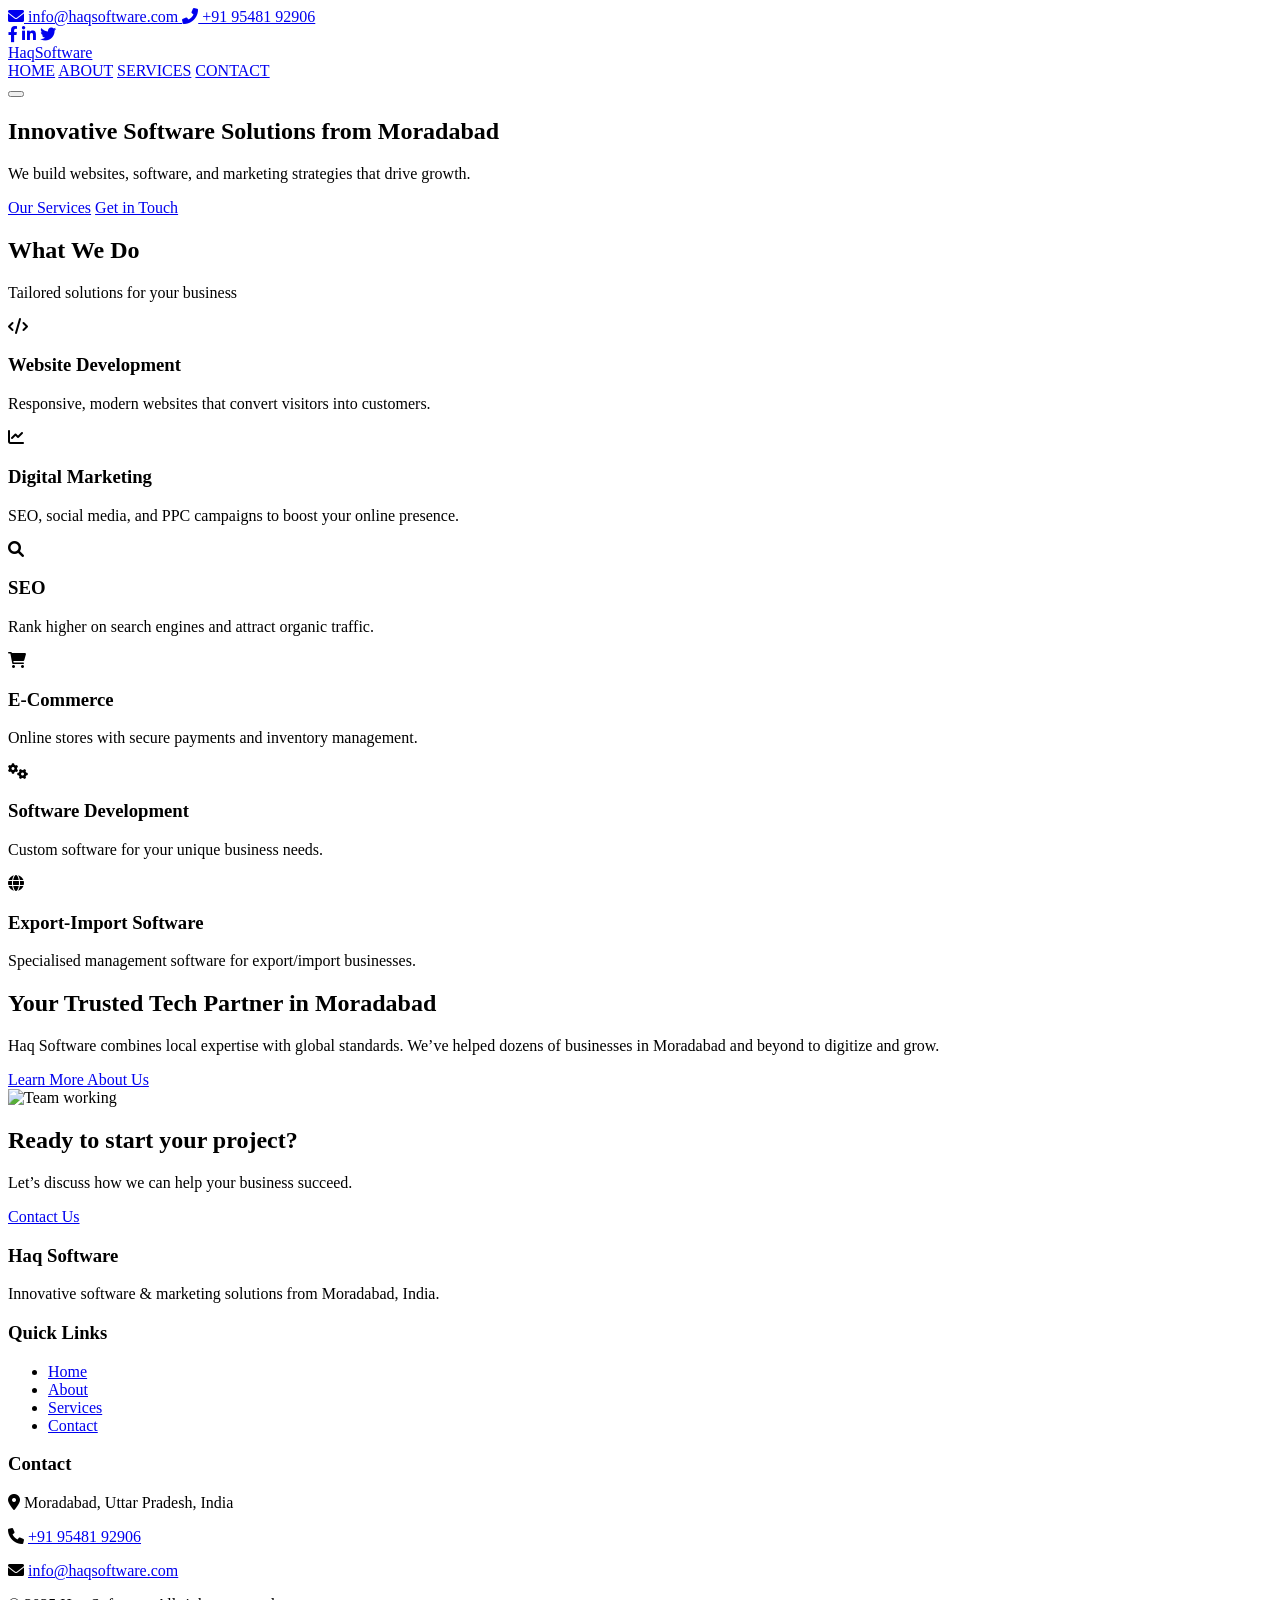
==== index.html @ 38fdbf43 "Create index.html" ====
<!DOCTYPE html>
<html lang="en">
<head>
    <meta charset="UTF-8">
    <meta name="viewport" content="width=device-width, initial-scale=1.0">
    <title>Haq Software - Software Development & Digital Marketing in Moradabad</title>
    <meta name="description" content="Haq Software offers website development, SEO, e-commerce, and export-import management software in Moradabad, India. Get custom software solutions.">
    <meta name="keywords" content="software company Moradabad, website development, digital marketing, SEO services, e-commerce development, export import software, software development India">
    <meta name="author" content="Haq Software">
    <meta name="geo.region" content="IN-UP">
    <meta name="geo.placename" content="Moradabad">
    <!-- Open Graph -->
    <meta property="og:title" content="Haq Software - Software & Marketing Solutions">
    <meta property="og:description" content="Innovative software development, digital marketing, and SEO services in Moradabad.">
    <meta property="og:type" content="website">
    <meta property="og:url" content="https://www.haqsoftware.com">
    <meta property="og:image" content="https://via.placeholder.com/1200x630.png?text=Haq+Software">
    <!-- Canonical -->
    <link rel="canonical" href="https://www.haqsoftware.com">
    <!-- Font Awesome -->
    <link rel="stylesheet" href="https://cdnjs.cloudflare.com/ajax/libs/font-awesome/6.0.0-beta3/css/all.min.css">
    <!-- Google Fonts -->
    <link rel="preconnect" href="https://fonts.googleapis.com">
    <link rel="preconnect" href="https://fonts.gstatic.com" crossorigin>
    <link href="https://fonts.googleapis.com/css2?family=Inter:wght@400;500;600;700&display=swap" rel="stylesheet">
    <!-- Custom CSS -->
    <link rel="stylesheet" href="style.css">
    <!-- Optional anti-inspect -->
    <script src="anti-inspect.js" defer></script>
</head>
<body>
    <!-- Top Bar -->
    <div class="top-bar">
        <div class="container">
            <div class="top-bar-content">
                <div class="contact-info">
                    <a href="mailto:info@haqsoftware.com" class="contact-link">
                        <i class="fas fa-envelope"></i> info@haqsoftware.com
                    </a>
                    <a href="tel:+919548192906" class="contact-link">
                        <i class="fas fa-phone-alt"></i> +91 95481 92906
                    </a>
                </div>
                <div class="social-links">
                    <a href="https://facebook.com" target="_blank" aria-label="Facebook"><i class="fab fa-facebook-f"></i></a>
                    <a href="https://linkedin.com" target="_blank" aria-label="LinkedIn"><i class="fab fa-linkedin-in"></i></a>
                    <a href="https://twitter.com" target="_blank" aria-label="Twitter"><i class="fab fa-twitter"></i></a>
                </div>
            </div>
        </div>
    </div>

    <!-- Navigation -->
    <nav class="navbar">
        <div class="container">
            <div class="nav-content">
                <a href="index.html" class="logo">Haq<span>Software</span></a>
                <div class="nav-links" id="navLinks">
                    <a href="index.html" class="nav-link active">HOME</a>
                    <a href="about.html" class="nav-link">ABOUT</a>
                    <a href="services.html" class="nav-link">SERVICES</a>
                    <a href="contact.html" class="nav-link">CONTACT</a>
                </div>
                <button class="mobile-menu-btn" onclick="toggleMenu()">
                    <span></span>
                    <span></span>
                    <span></span>
                </button>
            </div>
        </div>
    </nav>

    <!-- Hero Section -->
    <section class="hero">
        <div class="container">
            <div class="hero-content">
                <h1>Innovative Software Solutions from Moradabad</h1>
                <p>We build websites, software, and marketing strategies that drive growth.</p>
                <a href="services.html" class="btn btn-primary">Our Services</a>
                <a href="contact.html" class="btn btn-outline">Get in Touch</a>
            </div>
        </div>
    </section>

    <!-- Services Highlights -->
    <section class="services-highlight">
        <div class="container">
            <div class="section-header">
                <h2>What We Do</h2>
                <p>Tailored solutions for your business</p>
            </div>
            <div class="services-grid">
                <div class="service-card">
                    <i class="fas fa-code"></i>
                    <h3>Website Development</h3>
                    <p>Responsive, modern websites that convert visitors into customers.</p>
                </div>
                <div class="service-card">
                    <i class="fas fa-chart-line"></i>
                    <h3>Digital Marketing</h3>
                    <p>SEO, social media, and PPC campaigns to boost your online presence.</p>
                </div>
                <div class="service-card">
                    <i class="fas fa-search"></i>
                    <h3>SEO</h3>
                    <p>Rank higher on search engines and attract organic traffic.</p>
                </div>
                <div class="service-card">
                    <i class="fas fa-shopping-cart"></i>
                    <h3>E-Commerce</h3>
                    <p>Online stores with secure payments and inventory management.</p>
                </div>
                <div class="service-card">
                    <i class="fas fa-cogs"></i>
                    <h3>Software Development</h3>
                    <p>Custom software for your unique business needs.</p>
                </div>
                <div class="service-card">
                    <i class="fas fa-globe"></i>
                    <h3>Export-Import Software</h3>
                    <p>Specialised management software for export/import businesses.</p>
                </div>
            </div>
        </div>
    </section>

    <!-- About Teaser -->
    <section class="about-teaser">
        <div class="container">
            <div class="teaser-grid">
                <div class="teaser-text">
                    <h2>Your Trusted Tech Partner in Moradabad</h2>
                    <p>Haq Software combines local expertise with global standards. We’ve helped dozens of businesses in Moradabad and beyond to digitize and grow.</p>
                    <a href="about.html" class="btn btn-secondary">Learn More About Us</a>
                </div>
                <div class="teaser-image">
                    <img src="https://images.unsplash.com/photo-1522071820081-009f0129c71c?w=600" alt="Team working">
                </div>
            </div>
        </div>
    </section>

    <!-- Call to Action -->
    <section class="cta">
        <div class="container">
            <h2>Ready to start your project?</h2>
            <p>Let’s discuss how we can help your business succeed.</p>
            <a href="contact.html" class="btn btn-primary">Contact Us</a>
        </div>
    </section>

    <!-- Footer -->
    <footer class="footer">
        <div class="container">
            <div class="footer-content">
                <div class="footer-section">
                    <h3>Haq Software</h3>
                    <p>Innovative software & marketing solutions from Moradabad, India.</p>
                </div>
                <div class="footer-section">
                    <h3>Quick Links</h3>
                    <ul>
                        <li><a href="index.html">Home</a></li>
                        <li><a href="about.html">About</a></li>
                        <li><a href="services.html">Services</a></li>
                        <li><a href="contact.html">Contact</a></li>
                    </ul>
                </div>
                <div class="footer-section">
                    <h3>Contact</h3>
                    <p><i class="fas fa-map-marker-alt"></i> Moradabad, Uttar Pradesh, India</p>
                    <p><i class="fas fa-phone"></i> <a href="tel:+919548192906">+91 95481 92906</a></p>
                    <p><i class="fas fa-envelope"></i> <a href="mailto:info@haqsoftware.com">info@haqsoftware.com</a></p>
                </div>
            </div>
            <div class="footer-bottom">
                <p>&copy; 2025 Haq Software. All rights reserved.</p>
            </div>
        </div>
    </footer>

    <script>
        function toggleMenu() {
            document.getElementById('navLinks').classList.toggle('active');
        }
        // Close menu when clicking outside
        document.addEventListener('click', function(event) {
            const nav = document.getElementById('navLinks');
            const btn = document.querySelector('.mobile-menu-btn');
            if (nav && btn && !nav.contains(event.target) && !btn.contains(event.target)) {
                nav.classList.remove('active');
            }
        });
    </script>
</body>
</html>
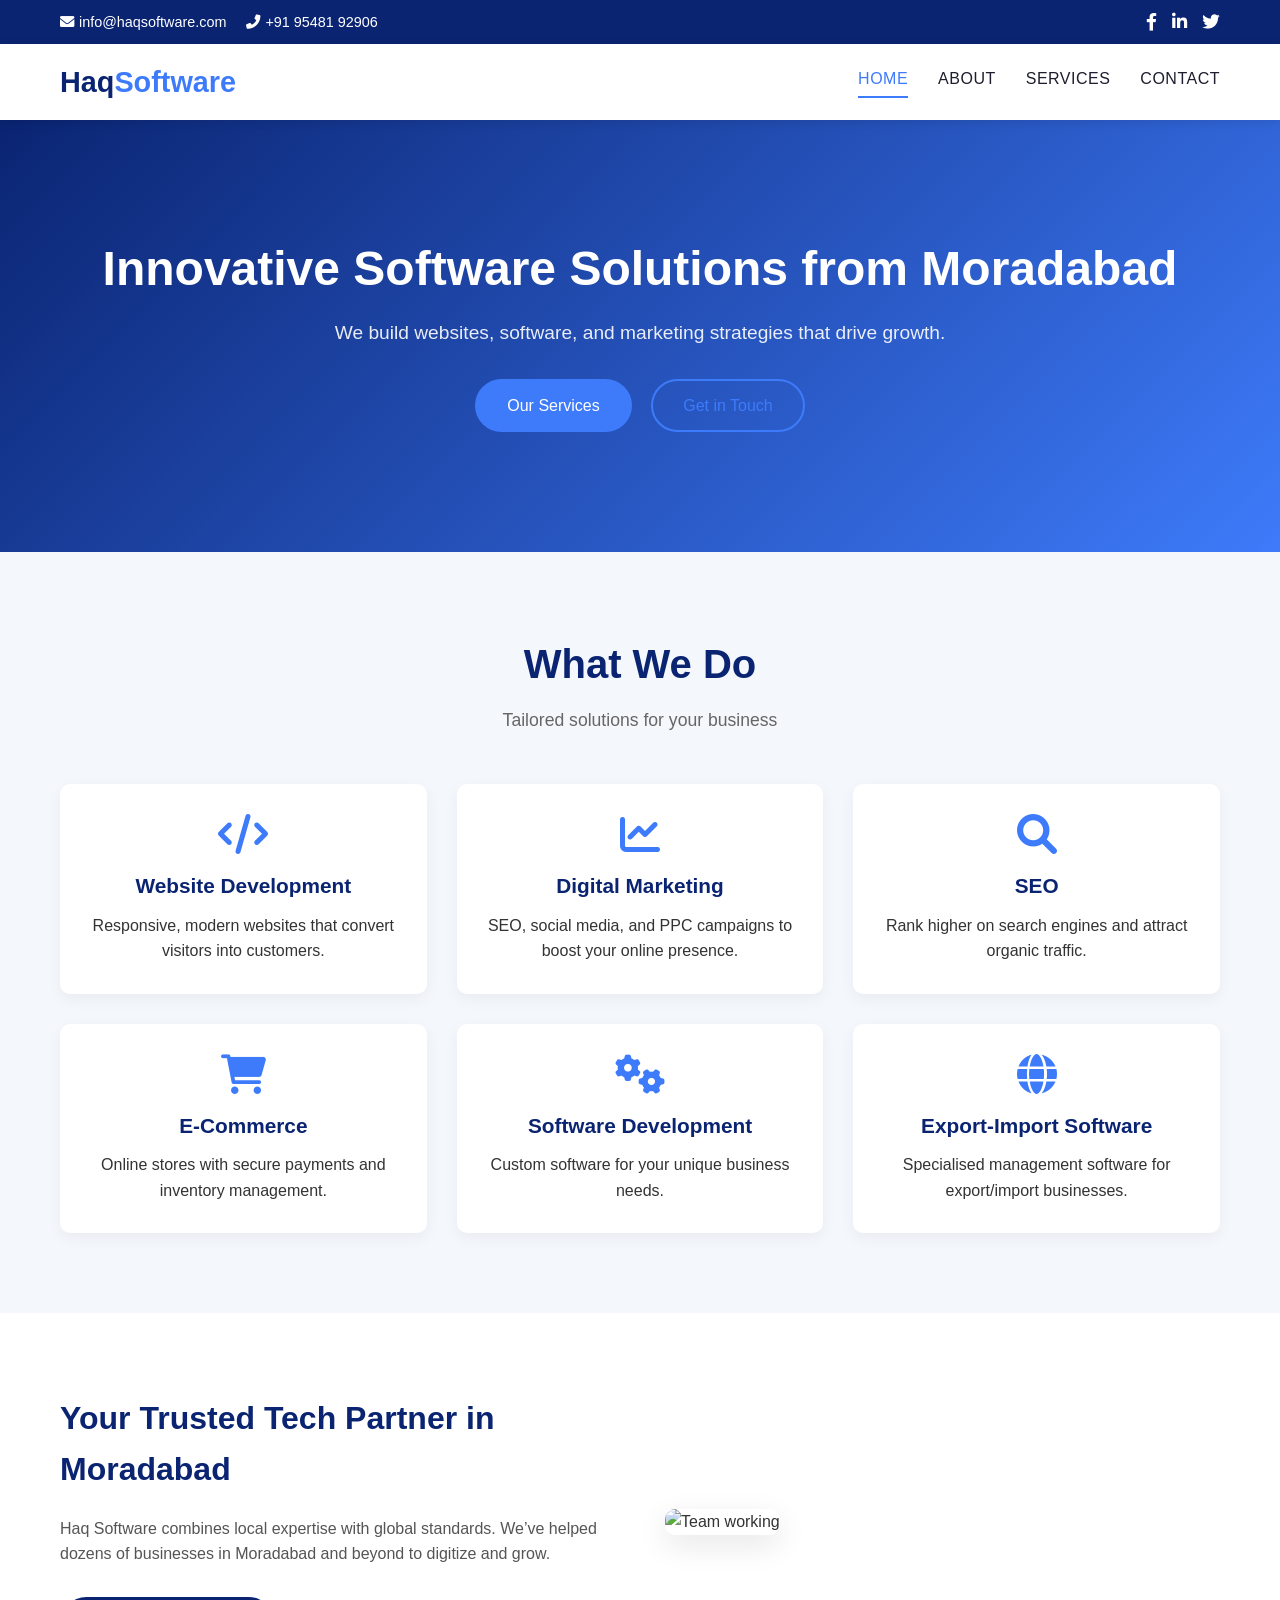
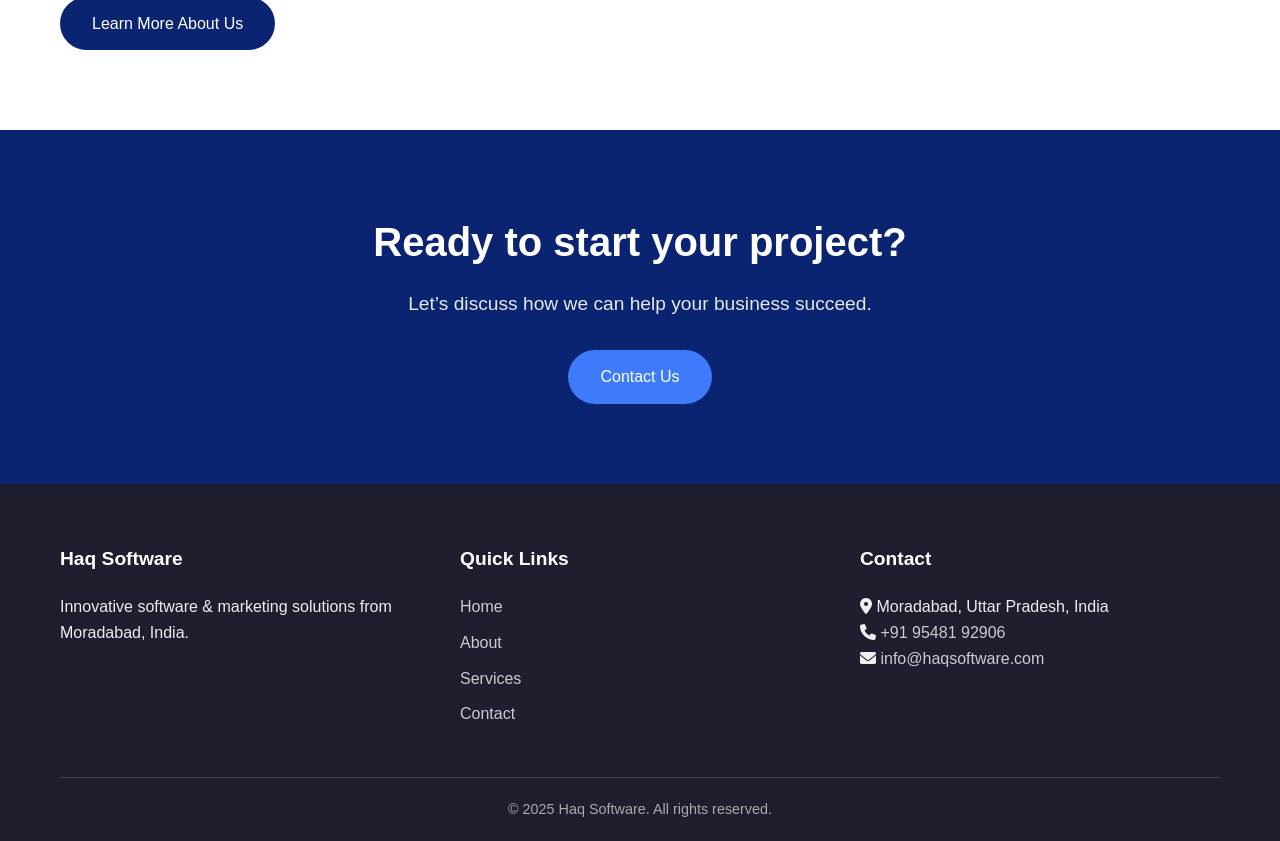
==== commit 8be0a46e: "Update index.html" ====
--- a/index.html
+++ b/index.html
@@ -25,7 +25,7 @@
     <link href="https://fonts.googleapis.com/css2?family=Inter:wght@400;500;600;700&display=swap" rel="stylesheet">
     <!-- Custom CSS -->
     <link rel="stylesheet" href="style.css">
-    <!-- Optional anti-inspect -->
+    <!-- Optional anti-inspect --->
     <script src="anti-inspect.js" defer></script>
 </head>
 <body>
--- a/style.css
+++ b/style.css
@@ -0,0 +1,555 @@
+/* ============================================
+   Haq Software - Modern Tech Styles
+   Colors: Dark Blue #0A2472, Light Blue #3E7BFA
+   ============================================ */
+
+* {
+    margin: 0;
+    padding: 0;
+    box-sizing: border-box;
+}
+
+:root {
+    --primary: #0A2472;
+    --primary-light: #3E7BFA;
+    --accent: #FFD700;
+    --dark: #1E1E2F;
+    --light: #F4F7FC;
+    --text: #333;
+    --white: #FFFFFF;
+}
+
+body {
+    font-family: 'Inter', sans-serif;
+    line-height: 1.6;
+    color: var(--text);
+    background-color: var(--white);
+}
+
+.container {
+    max-width: 1200px;
+    margin: 0 auto;
+    padding: 0 20px;
+}
+
+/* Top Bar */
+.top-bar {
+    background-color: var(--primary);
+    color: white;
+    padding: 8px 0;
+    font-size: 0.9rem;
+}
+
+.top-bar-content {
+    display: flex;
+    justify-content: space-between;
+    align-items: center;
+    flex-wrap: wrap;
+    gap: 15px;
+}
+
+.contact-info {
+    display: flex;
+    gap: 20px;
+    flex-wrap: wrap;
+}
+
+.contact-link {
+    color: white;
+    text-decoration: none;
+    display: flex;
+    align-items: center;
+    gap: 5px;
+    transition: opacity 0.3s;
+}
+
+.contact-link:hover {
+    opacity: 0.8;
+}
+
+.social-links {
+    display: flex;
+    gap: 15px;
+}
+
+.social-links a {
+    color: white;
+    font-size: 1.1rem;
+    transition: color 0.3s;
+}
+
+.social-links a:hover {
+    color: var(--accent);
+}
+
+/* Navigation */
+.navbar {
+    background: white;
+    box-shadow: 0 2px 10px rgba(0,0,0,0.1);
+    position: sticky;
+    top: 0;
+    z-index: 100;
+}
+
+.nav-content {
+    display: flex;
+    justify-content: space-between;
+    align-items: center;
+    padding: 15px 0;
+}
+
+.logo {
+    font-size: 1.8rem;
+    font-weight: 700;
+    color: var(--primary);
+    text-decoration: none;
+}
+
+.logo span {
+    color: var(--primary-light);
+}
+
+.nav-links {
+    display: flex;
+    gap: 30px;
+}
+
+.nav-link {
+    text-decoration: none;
+    color: var(--dark);
+    font-weight: 500;
+    transition: color 0.3s;
+    font-size: 1rem;
+    letter-spacing: 0.5px;
+}
+
+.nav-link:hover, .nav-link.active {
+    color: var(--primary-light);
+}
+
+.nav-link.active {
+    border-bottom: 2px solid var(--primary-light);
+    padding-bottom: 5px;
+}
+
+.mobile-menu-btn {
+    display: none;
+    flex-direction: column;
+    gap: 5px;
+    background: none;
+    border: none;
+    cursor: pointer;
+}
+
+.mobile-menu-btn span {
+    width: 25px;
+    height: 3px;
+    background-color: var(--primary);
+    transition: 0.3s;
+}
+
+/* Buttons */
+.btn {
+    display: inline-block;
+    padding: 12px 30px;
+    border-radius: 50px;
+    text-decoration: none;
+    font-weight: 500;
+    transition: all 0.3s;
+    border: 2px solid transparent;
+}
+
+.btn-primary {
+    background-color: var(--primary-light);
+    color: white;
+}
+
+.btn-primary:hover {
+    background-color: var(--primary);
+    transform: translateY(-2px);
+    box-shadow: 0 5px 15px rgba(62,123,250,0.3);
+}
+
+.btn-secondary {
+    background-color: var(--primary);
+    color: white;
+}
+
+.btn-secondary:hover {
+    background-color: var(--primary-light);
+}
+
+.btn-outline {
+    border-color: var(--primary-light);
+    color: var(--primary-light);
+    margin-left: 15px;
+}
+
+.btn-outline:hover {
+    background-color: var(--primary-light);
+    color: white;
+}
+
+/* Hero Section */
+.hero {
+    background: linear-gradient(135deg, #0A2472 0%, #3E7BFA 100%);
+    color: white;
+    padding: 120px 0;
+    text-align: center;
+}
+
+.hero-content h1 {
+    font-size: 3rem;
+    margin-bottom: 20px;
+    line-height: 1.2;
+}
+
+.hero-content p {
+    font-size: 1.2rem;
+    margin-bottom: 30px;
+    opacity: 0.9;
+}
+
+/* Section Headers */
+.section-header {
+    text-align: center;
+    margin-bottom: 50px;
+}
+
+.section-header h2 {
+    font-size: 2.5rem;
+    color: var(--primary);
+    margin-bottom: 10px;
+}
+
+.section-header p {
+    color: #666;
+    font-size: 1.1rem;
+}
+
+/* Services Grid (Home) */
+.services-highlight {
+    padding: 80px 0;
+    background: var(--light);
+}
+
+.services-grid {
+    display: grid;
+    grid-template-columns: repeat(auto-fit, minmax(300px, 1fr));
+    gap: 30px;
+}
+
+.service-card {
+    background: white;
+    padding: 30px;
+    border-radius: 10px;
+    text-align: center;
+    box-shadow: 0 5px 15px rgba(0,0,0,0.05);
+    transition: transform 0.3s;
+}
+
+.service-card:hover {
+    transform: translateY(-5px);
+}
+
+.service-card i {
+    font-size: 2.5rem;
+    color: var(--primary-light);
+    margin-bottom: 15px;
+}
+
+.service-card h3 {
+    font-size: 1.3rem;
+    margin-bottom: 10px;
+    color: var(--primary);
+}
+
+/* About Teaser */
+.about-teaser {
+    padding: 80px 0;
+}
+
+.teaser-grid {
+    display: grid;
+    grid-template-columns: 1fr 1fr;
+    gap: 50px;
+    align-items: center;
+}
+
+.teaser-text h2 {
+    font-size: 2rem;
+    color: var(--primary);
+    margin-bottom: 20px;
+}
+
+.teaser-text p {
+    margin-bottom: 30px;
+    color: #555;
+}
+
+.teaser-image img {
+    width: 100%;
+    border-radius: 10px;
+    box-shadow: 0 10px 30px rgba(0,0,0,0.1);
+}
+
+/* CTA Section */
+.cta {
+    background: var(--primary);
+    color: white;
+    padding: 80px 0;
+    text-align: center;
+}
+
+.cta h2 {
+    font-size: 2.5rem;
+    margin-bottom: 15px;
+}
+
+.cta p {
+    font-size: 1.2rem;
+    margin-bottom: 30px;
+    opacity: 0.9;
+}
+
+/* Page Header */
+.page-header {
+    background: linear-gradient(135deg, #0A2472 0%, #3E7BFA 100%);
+    color: white;
+    padding: 80px 0 60px;
+    text-align: center;
+}
+
+.page-header h1 {
+    font-size: 2.8rem;
+    margin-bottom: 10px;
+}
+
+/* About Page */
+.about-content {
+    padding: 80px 0;
+}
+
+.about-grid {
+    display: grid;
+    grid-template-columns: 1fr 1fr;
+    gap: 50px;
+    align-items: center;
+}
+
+.about-text h2 {
+    font-size: 2rem;
+    color: var(--primary);
+    margin-bottom: 20px;
+}
+
+.about-text p {
+    margin-bottom: 15px;
+    line-height: 1.8;
+}
+
+.about-image img {
+    width: 100%;
+    border-radius: 10px;
+}
+
+/* Why Choose Us (About) */
+.why-choose {
+    background: var(--light);
+    padding: 80px 0;
+    text-align: center;
+}
+
+.why-choose .section-title {
+    font-size: 2rem;
+    color: var(--primary);
+    margin-bottom: 40px;
+}
+
+.features-grid {
+    display: grid;
+    grid-template-columns: repeat(auto-fit, minmax(200px, 1fr));
+    gap: 30px;
+}
+
+.feature i {
+    font-size: 2rem;
+    color: var(--primary-light);
+    margin-bottom: 10px;
+}
+
+/* Services Full Page */
+.services-full {
+    padding: 80px 0;
+}
+
+.services-list {
+    display: grid;
+    grid-template-columns: repeat(auto-fit, minmax(350px, 1fr));
+    gap: 40px;
+}
+
+.service-item {
+    padding: 30px;
+    border-radius: 10px;
+    background: white;
+    box-shadow: 0 5px 15px rgba(0,0,0,0.05);
+}
+
+.service-item i {
+    font-size: 2.5rem;
+    color: var(--primary-light);
+    margin-bottom: 15px;
+}
+
+.service-item h3 {
+    font-size: 1.5rem;
+    color: var(--primary);
+    margin-bottom: 10px;
+}
+
+/* Contact Page */
+.contact-section {
+    padding: 80px 0;
+}
+
+.contact-grid {
+    display: grid;
+    grid-template-columns: 1fr 1fr;
+    gap: 50px;
+}
+
+.contact-info-block h2, .contact-form-block h2 {
+    font-size: 2rem;
+    color: var(--primary);
+    margin-bottom: 20px;
+}
+
+.contact-detail {
+    display: flex;
+    align-items: center;
+    gap: 15px;
+    margin-bottom: 15px;
+}
+
+.contact-detail i {
+    font-size: 1.5rem;
+    color: var(--primary-light);
+    width: 30px;
+}
+
+.contact-detail a {
+    color: var(--text);
+    text-decoration: none;
+}
+
+.contact-detail a:hover {
+    color: var(--primary-light);
+}
+
+.contact-form-block form {
+    display: flex;
+    flex-direction: column;
+    gap: 20px;
+}
+
+.form-group {
+    display: flex;
+    flex-direction: column;
+}
+
+.form-group label {
+    margin-bottom: 5px;
+    font-weight: 500;
+}
+
+.form-group input, .form-group textarea {
+    padding: 12px;
+    border: 1px solid #ddd;
+    border-radius: 5px;
+    font-family: inherit;
+    font-size: 1rem;
+    transition: border 0.3s;
+}
+
+.form-group input:focus, .form-group textarea:focus {
+    outline: none;
+    border-color: var(--primary-light);
+}
+
+/* Footer */
+.footer {
+    background: var(--dark);
+    color: #eee;
+    padding: 60px 0 20px;
+}
+
+.footer-content {
+    display: grid;
+    grid-template-columns: repeat(auto-fit, minmax(250px, 1fr));
+    gap: 40px;
+    margin-bottom: 40px;
+}
+
+.footer-section h3 {
+    color: white;
+    margin-bottom: 20px;
+    font-size: 1.2rem;
+}
+
+.footer-section ul {
+    list-style: none;
+}
+
+.footer-section ul li {
+    margin-bottom: 10px;
+}
+
+.footer-section a {
+    color: #ccc;
+    text-decoration: none;
+    transition: color 0.3s;
+}
+
+.footer-section a:hover {
+    color: var(--accent);
+}
+
+.footer-bottom {
+    text-align: center;
+    padding-top: 20px;
+    border-top: 1px solid #444;
+    font-size: 0.9rem;
+    color: #aaa;
+}
+
+/* Responsive */
+@media (max-width: 768px) {
+    .nav-links {
+        display: none;
+        position: absolute;
+        top: 100%;
+        left: 0;
+        right: 0;
+        background: white;
+        flex-direction: column;
+        padding: 20px;
+        box-shadow: 0 5px 10px rgba(0,0,0,0.1);
+    }
+    .nav-links.active {
+        display: flex;
+    }
+    .mobile-menu-btn {
+        display: flex;
+    }
+    .hero-content h1 {
+        font-size: 2rem;
+    }
+    .teaser-grid, .about-grid, .contact-grid {
+        grid-template-columns: 1fr;
+    }
+    .btn-outline {
+        margin-left: 0;
+        margin-top: 15px;
+    }
+}
